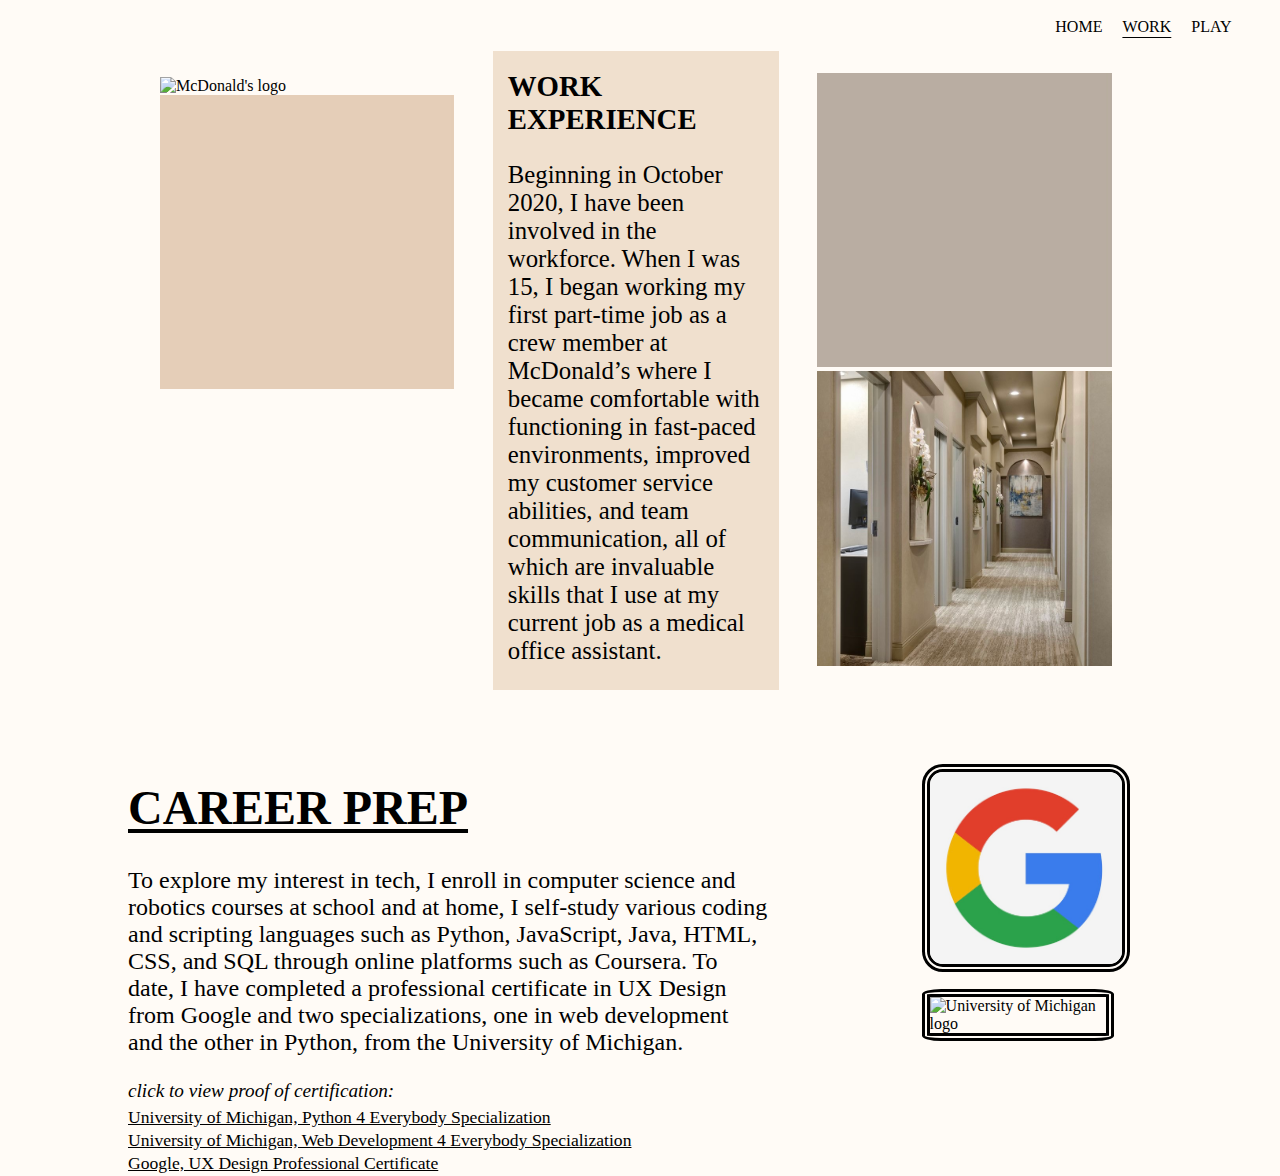
==== work.html @ 008816fc "added new files" ====
<!DOCTYPE html>
<html lang = "en">
<head>
	<meta charset="UTF-8">
	<meta name="viewport" content="width=device-width, initial-scale=1">
	<title>Renata Liu | Work</title>
	<link rel="stylesheet" href="css/work.css">
</head>

<body>
	<nav>
		<a href="play.html"> PLAY </a>
		<a href="work.html" class="active"> WORK </a>
		<a href="index.html"> HOME </a>
	</nav>

	<div class="left">
		<img src="images/mcdonalds.jpg" alt="McDonald's logo">
		<img src="images/creme.jpg">
	</div>

	<div class="middle">
		<h1>WORK EXPERIENCE</h1>
		<p>Beginning in October 2020, I have been involved in the workforce. When I was 15, I began working my first part-time job as a crew member at McDonald’s where I became comfortable with functioning in fast-paced environments, improved my customer service abilities, and team communication, all of which are invaluable skills that I use at my current job as a medical office assistant.</p>
	</div>

	<div id="career">
	<div class="right">
		<img src="images/taupe.jpg">
		<img src="images/medicaloffice.jpg">
	</div>

	<div class="left-half">
		<h1>CAREER PREP</h1>
		<p>To explore my interest in tech, I enroll in computer science and robotics courses at school and at home, I self-study various coding and scripting languages such as Python, JavaScript, Java, HTML, CSS, and SQL through online platforms such as Coursera. To date, I have completed a professional certificate in UX Design from Google and two specializations, one in web development and the other in Python, from the University of Michigan.</p>

		<em>click to view proof of certification:</em>
		<a href="https://coursera.org/share/4933c1f59b3899729bd676e85ab529ac" target="_blank">University of Michigan, Python 4 Everybody Specialization</a>
		<a href="https://coursera.org/share/7d6b48411f762f0a183a48c4d60fb9bd" target="_blank">University of Michigan, Web Development 4 Everybody Specialization</a>
		<a href="https://www.credly.com/go/BtTK0v0q" target="_blank">Google, UX Design Professional Certificate</a>
	</div>

	<div class="right-half">
		<img src="images/google.jpg" alt="Google logo">
		<img src="images/umich.jpg" alt="University of Michigan logo" id="last">
	</div>
	</div>

</body>

</html>
---- css/work.css ----
body {
	background:#FFFBF6;
	font-family: Didot, Palatino;
	font-size: 100%;
	margin:0px;
}

nav{
	margin: 1% 3%;
}

nav a{
	float: right;
	margin: 5px 10px;
	text-decoration: none;	
	color: black;
}

.active{
	text-decoration: underline 1px;
	text-underline-offset: 5px;
}

img{
	width: 100%;
}

em{
	display: block;
	margin-bottom: 5px;
	font-size: 1.2em;
}
.left{
	display: inline-block;
	float: left;
	width: 23%;
	margin-left: 12.5%;
	padding-top: 5%;
	margin-bottom: 5%;
}

.middle{
	width: 20%;
	margin: 3% 3%;
	display: inline-block;
	float: left;
	background: #F0E0CE;
	margin-bottom: 5%;
	padding: 0px 15px;
}

.middle p{
	font-size: 1.55em;
}

.middle h1{
	font-size: 1.8em;
}

#career{
	background: rgba(240, 224, 206, 1);
}
.right{
	width: 23%;
	margin-right: 10%;
	padding-top: 2.5%;
	display: inline-block;
	float: left;
	margin-bottom: 5%;
}

.left-half{
	position: relative;
	width: 50%;
	float: left;
	margin-left: 10%;
}

.left-half h1{
	text-decoration: underline;
	text-underline-offset: 5px;
	font-size: 3em;
	margin-top: 4%;
}

.left-half p{
	font-size: 1.5em;
}

.left-half a{
	color: black;
	display: inline-block;
	font-size: 1.1em;
	margin-bottom: 2px;
}

.right-half{
	margin-left: 0px;
	width: 15%;
	display: inline-block;
	float: right;
	margin-right: 13%;
}

.right-half img{
	border-radius: 10%;
	margin-top: 5%;
	margin-bottom: 2%;
	border: 8px black double;
}

#last{
	margin-bottom: 25%;
}

footer{
	width: 10%;
	margin-top: 5%;
	padding-left: 43%;
}

footer img{
	margin: 20%;
}
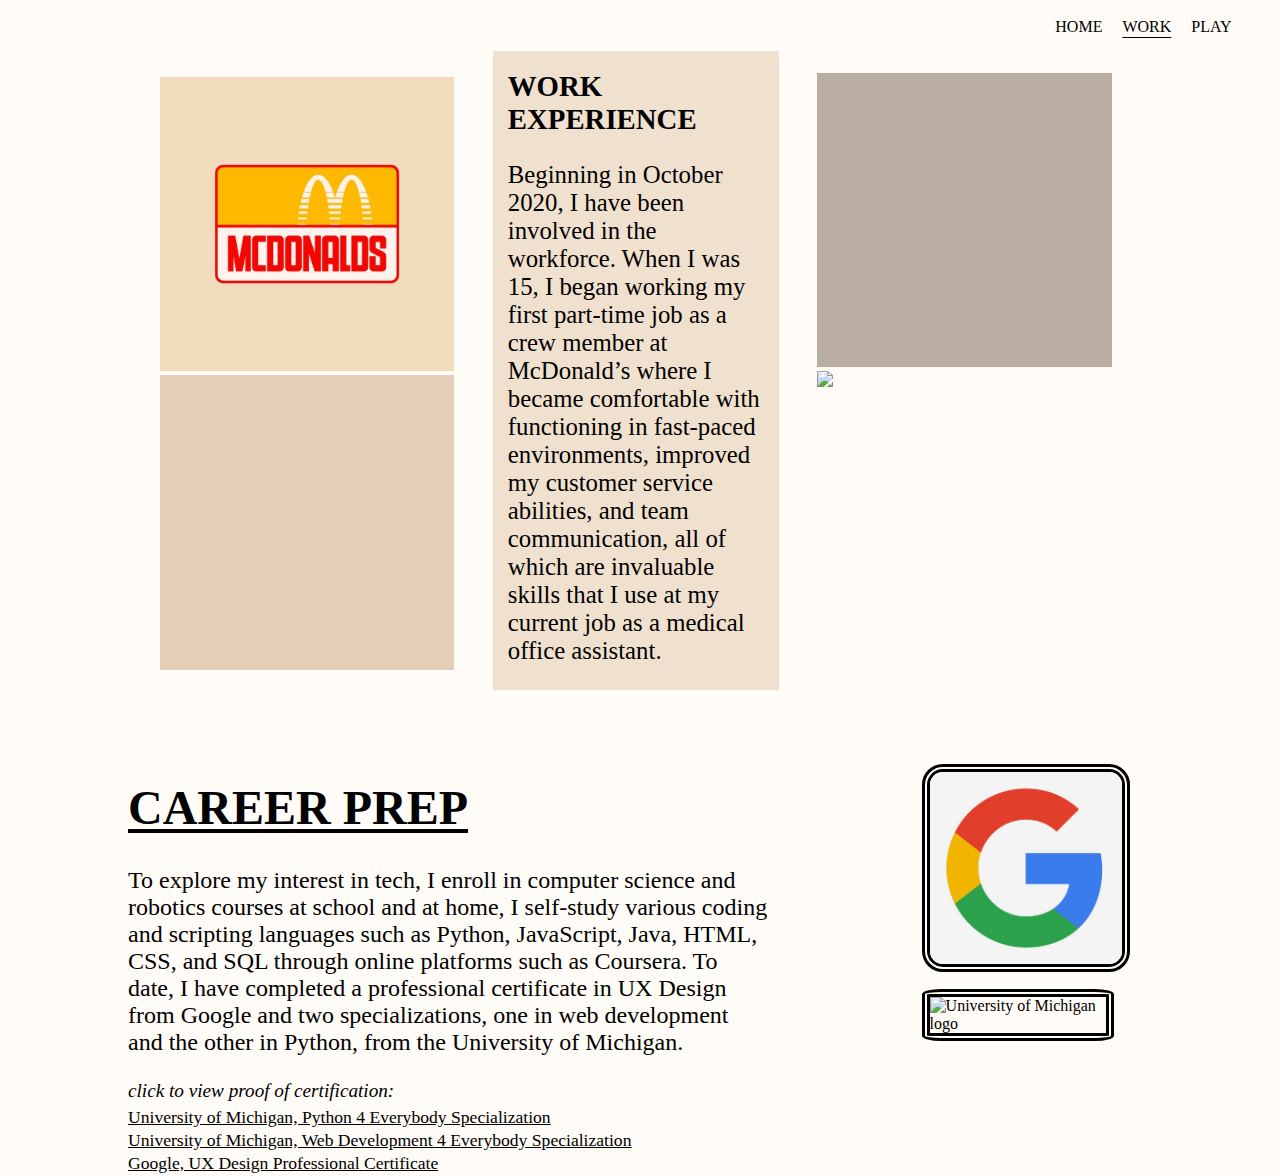
==== commit 35b750bc: "Update work.html" ====
--- a/work.html
+++ b/work.html
@@ -15,7 +15,7 @@
 	</nav>
 
 	<div class="left">
-		<img src="images/mcdonalds.jpg" alt="McDonald's logo">
+		<img src="images/mcdonalds.JPG" alt="McDonald's logo">
 		<img src="images/creme.jpg">
 	</div>
 
@@ -27,7 +27,7 @@
 	<div id="career">
 	<div class="right">
 		<img src="images/taupe.jpg">
-		<img src="images/medicaloffice.jpg">
+		<img src="images/medicaloffice.JPG">
 	</div>
 
 	<div class="left-half">
@@ -48,4 +48,4 @@
 
 </body>
 
-</html>+</html>
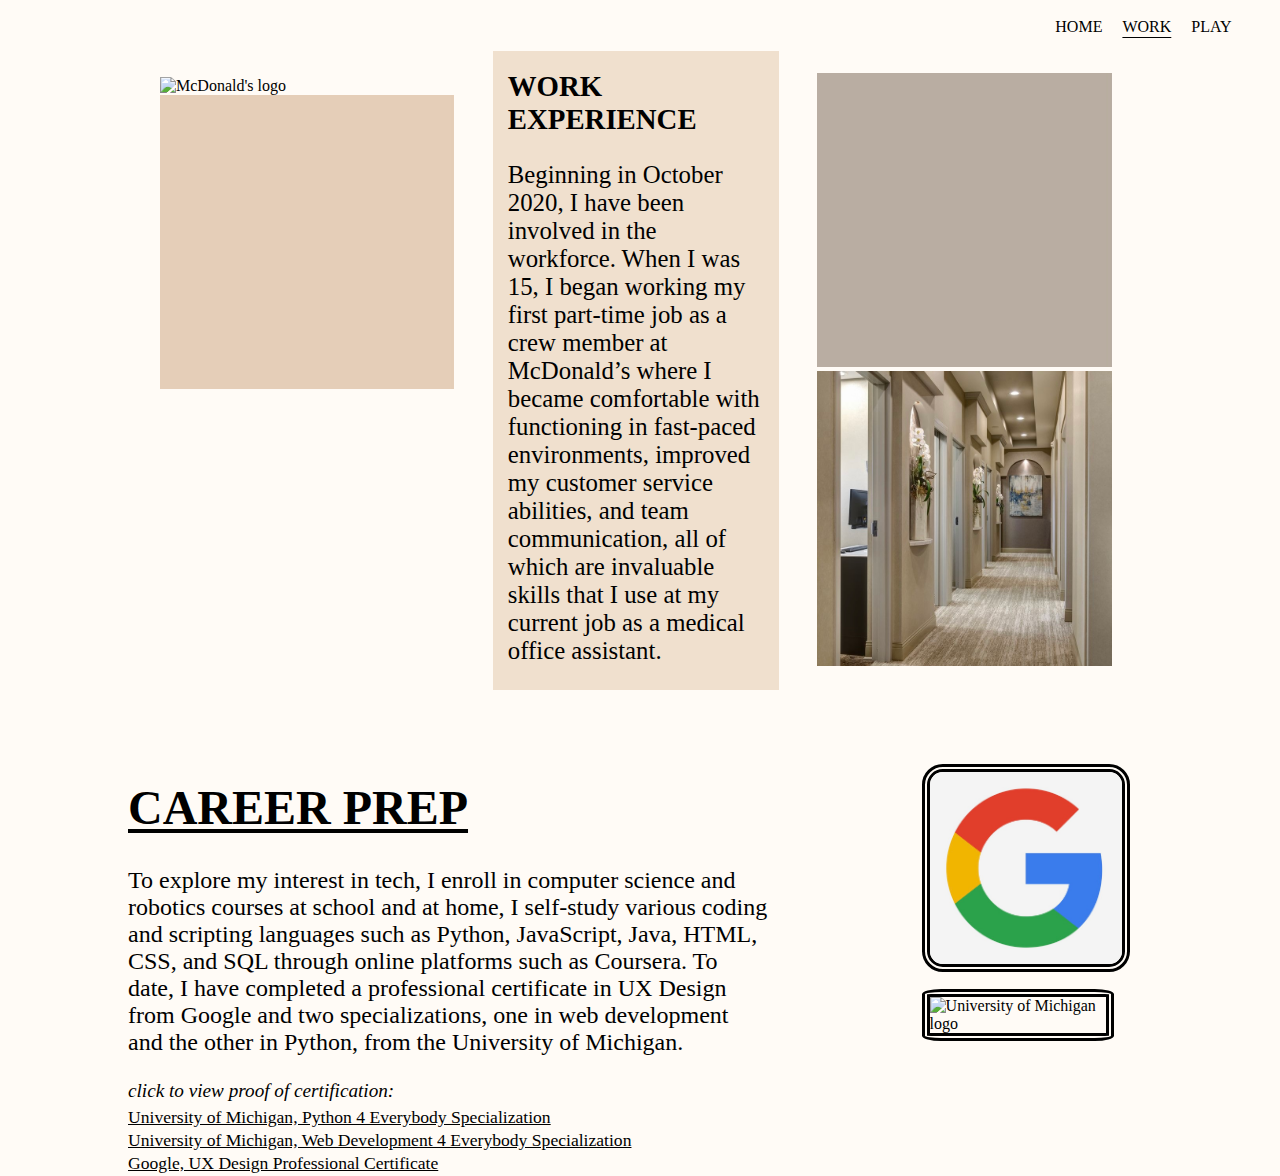
==== commit dce8f19f: "Update work.html" ====
--- a/work.html
+++ b/work.html
@@ -15,7 +15,7 @@
 	</nav>
 
 	<div class="left">
-		<img src="images/mcdonalds.JPG" alt="McDonald's logo">
+		<img src="https://mir-s3-cdn-cf.behance.net/project_modules/fs/e4c98f140761667.6247234d3e106.png" alt="McDonald's logo">
 		<img src="images/creme.jpg">
 	</div>
 
@@ -27,7 +27,7 @@
 	<div id="career">
 	<div class="right">
 		<img src="images/taupe.jpg">
-		<img src="images/medicaloffice.JPG">
+		<img src="images/medicaloffice.jpg">
 	</div>
 
 	<div class="left-half">
@@ -42,7 +42,7 @@
 
 	<div class="right-half">
 		<img src="images/google.jpg" alt="Google logo">
-		<img src="images/umich.jpg" alt="University of Michigan logo" id="last">
+		<img src="https://etaluma.com/wp-content/uploads/2015/09/UMich-logo.png" alt="University of Michigan logo" id="last">
 	</div>
 	</div>
 
